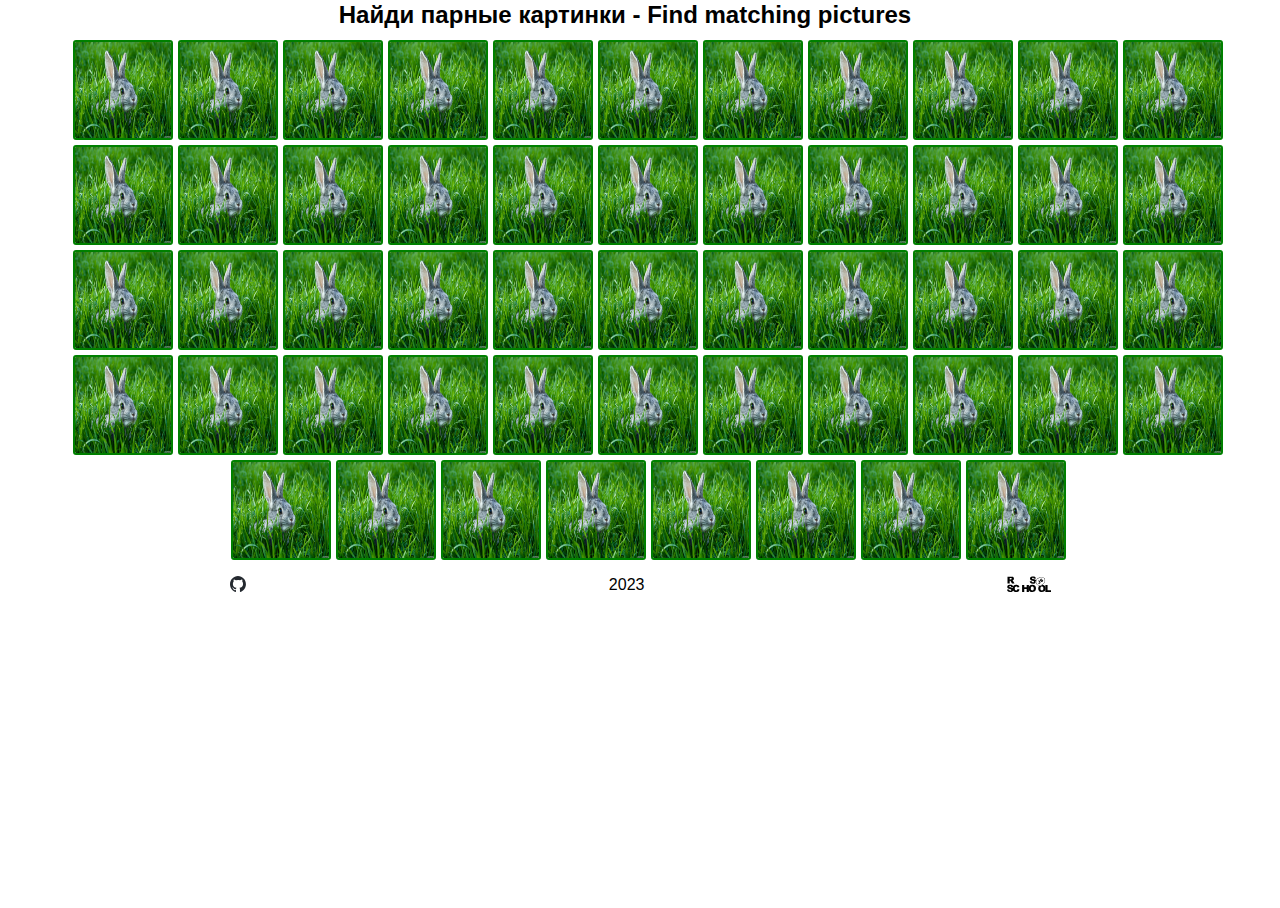
==== memo-game/index.html @ 811c621d "add:basic layout" ====
<!DOCTYPE html>
<html lang="en">
<head>
  <meta charset="UTF-8">
  <meta name="viewport" content="width=device-width, initial-scale=1.0">
  <title>Memo Game</title>
  <link href="style.css" rel="stylesheet">
  <link rel="icon" href="assets/icons/icon.rabbit.png">
</head>
<body class="body">
  <header class="header container">
    <div class="wrapper">
      <div class="title"> 
        <div> <h2>Найди парные картинки  - Find matching pictures</h2></div>
        <div>
          <img class="clock" src="assets/icons/clock.png" alt="clock">
        </div>
       
      </div>
    </div>
  </header>
  <main class="main container">
    <div class="wrapper">
      <div class="cards" id="cards">
        <div class="card" data-abc="a">
          <img class="card__front" src="assets/images/image_part_001.jpg" alt="a">
          <img class="card__back" src="assets/images/rabbitInGrass.jpg" alt="rabbit">
        </div>

        <div class="card" data-abc="b">
          <img class="card__front" src="assets/images/image_part_002.jpg" alt="b">
          <img class="card__back" src="assets/images/rabbitInGrass.jpg" alt="rabbit">
        </div>
       
        <div class="card " data-abc="c">
          <img class="card__front" src="assets/images/image_part_003.jpg" alt="c">
          <img class="card__back" src="assets/images/rabbitInGrass.jpg" alt="rabbit">
        </div>
        
        <div class="card " data-abc="d">
          <img class="card__front" src="assets/images/image_part_004.jpg" alt="d">
          <img class="card__back" src="assets/images/rabbitInGrass.jpg" alt="rabbit">
        </div>
        
        <div class="card " data-abc="e">
          <img class="card__front" src="assets/images/image_part_005.jpg" alt="e">
          <img class="card__back" src="assets/images/rabbitInGrass.jpg" alt="rabbit">
        </div>
 
        <div class="card " data-abc="f">
          <img class="card__front" src="assets/images/image_part_006.jpg" alt="f">
          <img class="card__back" src="assets/images/rabbitInGrass.jpg" alt="rabbit">
        </div>
  
        <div class="card " data-abc="g">
          <img class="card__front" src="assets/images/image_part_007.jpg" alt="g">
          <img class="card__back" src="assets/images/rabbitInGrass.jpg" alt="rabbit">
        </div>
    
        <div class="card " data-abc="h">
          <img class="card__front" src="assets/images/image_part_008.jpg" alt="h">
          <img class="card__back" src="assets/images/rabbitInGrass.jpg" alt="rabbit">
        </div>

        <div class="card " data-abc="i">
          <img class="card__front" src="assets/images/image_part_009.jpg" alt="i">
          <img class="card__back" src="assets/images/rabbitInGrass.jpg" alt="rabbit">
        </div>

        <div class="card " data-abc="j">
          <img class="card__front" src="assets/images/image_part_010.jpg" alt="j">
          <img class="card__back" src="assets/images/rabbitInGrass.jpg" alt="rabbit">
        </div>

        <div class="card " data-abc="k">
          <img class="card__front" src="assets/images/image_part_011.jpg" alt="k">
          <img class="card__back" src="assets/images/rabbitInGrass.jpg" alt="rabbit">
        </div>

        <div class="card " data-abc="l">
          <img class="card__front" src="assets/images/image_part_012.jpg" alt="l">
          <img class="card__back" src="assets/images/rabbitInGrass.jpg" alt="rabbit">
        </div>
 
        <div class="card " data-abc="m">
          <img class="card__front" src="assets/images/image_part_013.jpg" alt="m">
          <img class="card__back" src="assets/images/rabbitInGrass.jpg" alt="rabbit">
        </div>
 
        <div class="card " data-abc="n">
          <img class="card__front" src="assets/images/image_part_014.jpg" alt="n">
          <img class="card__back" src="assets/images/rabbitInGrass.jpg" alt="rabbit">
        </div>
 
        <div class="card " data-abc="o">
          <img class="card__front" src="assets/images/image_part_015.jpg" alt="o">
          <img class="card__back" src="assets/images/rabbitInGrass.jpg" alt="rabbit">
        </div>
 
        <div class="card " data-abc="p">
          <img class="card__front" src="assets/images/image_part_016.jpg" alt="p">
          <img class="card__back" src="assets/images/rabbitInGrass.jpg" alt="rabbit">
        </div>
 
        <div class="card " data-abc="q">
          <img class="card__front" src="assets/images/image_part_017.jpg" alt="q">
          <img class="card__back" src="assets/images/rabbitInGrass.jpg" alt="rabbit">
        </div>
 
        <div class="card " data-abc="r">
          <img class="card__front" src="assets/images/image_part_018.jpg" alt="r">
          <img class="card__back" src="assets/images/rabbitInGrass.jpg" alt="rabbit">
        </div>
 
        <div class="card " data-abc="s">
          <img class="card__front" src="assets/images/image_part_019.jpg" alt="s">
          <img class="card__back" src="assets/images/rabbitInGrass.jpg" alt="rabbit">
        </div>
 
        <div class="card " data-abc="t">
          <img class="card__front" src="assets/images/image_part_020.jpg" alt="t">
          <img class="card__back" src="assets/images/rabbitInGrass.jpg" alt="rabbit">
        </div>
 
        <div class="card " data-abc="u">
          <img class="card__front" src="assets/images/image_part_021.jpg" alt="u">
          <img class="card__back" src="assets/images/rabbitInGrass.jpg" alt="rabbit">
        </div>
 
        <div class="card " data-abc="v">
          <img class="card__front" src="assets/images/image_part_022.jpg" alt="v">
          <img class="card__back" src="assets/images/rabbitInGrass.jpg" alt="rabbit">
        </div>
 
        <div class="card " data-abc="w">
          <img class="card__front" src="assets/images/image_part_023.jpg" alt="w">
          <img class="card__back" src="assets/images/rabbitInGrass.jpg" alt="rabbit">
        </div>
 
        <div class="card " data-abc="x">
          <img class="card__front" src="assets/images/image_part_024.jpg" alt="x">
          <img class="card__back" src="assets/images/rabbitInGrass.jpg" alt="rabbit">
        </div>
 
        <div class="card " data-abc="y">
          <img class="card__front" src="assets/images/image_part_025.jpg" alt="y">
          <img class="card__back" src="assets/images/rabbitInGrass.jpg" alt="rabbit">
        </div>
 
        <div class="card " data-abc="z">
          <img class="card__front" src="assets/images/image_part_026.jpg" alt="z">
          <img class="card__back" src="assets/images/rabbitInGrass.jpg" alt="rabbit">
        </div>
 
        
        <div class="card" data-abc="a">
          <img class="card__front" src="assets/images/image_part_001.jpg" alt="a">
          <img class="card__back" src="assets/images/rabbitInGrass.jpg" alt="rabbit">
        </div>

        <div class="card" data-abc="b">
          <img class="card__front" src="assets/images/image_part_002.jpg" alt="b">
          <img class="card__back" src="assets/images/rabbitInGrass.jpg" alt="rabbit">
        </div>
       
        <div class="card " data-abc="c">
          <img class="card__front" src="assets/images/image_part_003.jpg" alt="c">
          <img class="card__back" src="assets/images/rabbitInGrass.jpg" alt="rabbit">
        </div>
        
        <div class="card " data-abc="d">
          <img class="card__front" src="assets/images/image_part_004.jpg" alt="d">
          <img class="card__back" src="assets/images/rabbitInGrass.jpg" alt="rabbit">
        </div>
        
        <div class="card " data-abc="e">
          <img class="card__front" src="assets/images/image_part_005.jpg" alt="e">
          <img class="card__back" src="assets/images/rabbitInGrass.jpg" alt="rabbit">
        </div>
 
        <div class="card " data-abc="f">
          <img class="card__front" src="assets/images/image_part_006.jpg" alt="f">
          <img class="card__back" src="assets/images/rabbitInGrass.jpg" alt="rabbit">
        </div>
  
        <div class="card " data-abc="g">
          <img class="card__front" src="assets/images/image_part_007.jpg" alt="g">
          <img class="card__back" src="assets/images/rabbitInGrass.jpg" alt="rabbit">
        </div>
    
        <div class="card " data-abc="h">
          <img class="card__front" src="assets/images/image_part_008.jpg" alt="h">
          <img class="card__back" src="assets/images/rabbitInGrass.jpg" alt="rabbit">
        </div>

        <div class="card " data-abc="i">
          <img class="card__front" src="assets/images/image_part_009.jpg" alt="i">
          <img class="card__back" src="assets/images/rabbitInGrass.jpg" alt="rabbit">
        </div>

        <div class="card " data-abc="j">
          <img class="card__front" src="assets/images/image_part_010.jpg" alt="j">
          <img class="card__back" src="assets/images/rabbitInGrass.jpg" alt="rabbit">
        </div>

        <div class="card " data-abc="k">
          <img class="card__front" src="assets/images/image_part_011.jpg" alt="k">
          <img class="card__back" src="assets/images/rabbitInGrass.jpg" alt="rabbit">
        </div>

        <div class="card " data-abc="l">
          <img class="card__front" src="assets/images/image_part_012.jpg" alt="l">
          <img class="card__back" src="assets/images/rabbitInGrass.jpg" alt="rabbit">
        </div>
 
        <div class="card " data-abc="m">
          <img class="card__front" src="assets/images/image_part_013.jpg" alt="m">
          <img class="card__back" src="assets/images/rabbitInGrass.jpg" alt="rabbit">
        </div>
 
        <div class="card " data-abc="n">
          <img class="card__front" src="assets/images/image_part_014.jpg" alt="n">
          <img class="card__back" src="assets/images/rabbitInGrass.jpg" alt="rabbit">
        </div>
 
        <div class="card " data-abc="o">
          <img class="card__front" src="assets/images/image_part_015.jpg" alt="o">
          <img class="card__back" src="assets/images/rabbitInGrass.jpg" alt="rabbit">
        </div>
 
        <div class="card " data-abc="p">
          <img class="card__front" src="assets/images/image_part_016.jpg" alt="p">
          <img class="card__back" src="assets/images/rabbitInGrass.jpg" alt="rabbit">
        </div>
 
        <div class="card " data-abc="q">
          <img class="card__front" src="assets/images/image_part_017.jpg" alt="q">
          <img class="card__back" src="assets/images/rabbitInGrass.jpg" alt="rabbit">
        </div>
 
        <div class="card " data-abc="r">
          <img class="card__front" src="assets/images/image_part_018.jpg" alt="r">
          <img class="card__back" src="assets/images/rabbitInGrass.jpg" alt="rabbit">
        </div>
 
        <div class="card " data-abc="s">
          <img class="card__front" src="assets/images/image_part_019.jpg" alt="s">
          <img class="card__back" src="assets/images/rabbitInGrass.jpg" alt="rabbit">
        </div>
 
        <div class="card " data-abc="t">
          <img class="card__front" src="assets/images/image_part_020.jpg" alt="t">
          <img class="card__back" src="assets/images/rabbitInGrass.jpg" alt="rabbit">
        </div>
 
        <div class="card " data-abc="u">
          <img class="card__front" src="assets/images/image_part_021.jpg" alt="u">
          <img class="card__back" src="assets/images/rabbitInGrass.jpg" alt="rabbit">
        </div>
 
        <div class="card " data-abc="v">
          <img class="card__front" src="assets/images/image_part_022.jpg" alt="v">
          <img class="card__back" src="assets/images/rabbitInGrass.jpg" alt="rabbit">
        </div>
 
        <div class="card " data-abc="w">
          <img class="card__front" src="assets/images/image_part_023.jpg" alt="w">
          <img class="card__back" src="assets/images/rabbitInGrass.jpg" alt="rabbit">
        </div>
 
        <div class="card " data-abc="x">
          <img class="card__front" src="assets/images/image_part_024.jpg" alt="x">
          <img class="card__back" src="assets/images/rabbitInGrass.jpg" alt="rabbit">
        </div>
 
        <div class="card " data-abc="y">
          <img class="card__front" src="assets/images/image_part_025.jpg" alt="y">
          <img class="card__back" src="assets/images/rabbitInGrass.jpg" alt="rabbit">
        </div>
 
        <div class="card " data-abc="z">
          <img class="card__front" src="assets/images/image_part_026.jpg" alt="z">
          <img class="card__back" src="assets/images/rabbitInGrass.jpg" alt="rabbit">
        </div>

      </div>
    </div>
  </main>
  <footer class="footer container">
    <div class="wrapper">
      <div>
        <a href="https://github.com/GKonopelko" class="link"
          ><img src="assets/icons/github-mark.svg" alt="GKonopelko"></a
        >
      </div>
      <div><span>2023</span></div>
      <div><a href=" https://rs.school/js" class="link"> <img src="assets/icons/rs_school_js.svg" alt="rs-school" /></a></div>
    </div>
  </footer>
  

  <script src="example/ex.js"></script>
</body>
</html>
---- memo-game/style.css ----
* {
  padding: 0;
  margin: 0;
  border: 0;
}
*,
*:before,
*:after {
  box-sizing: border-box;
}
:focus,
:active {
  outline: none;
}
a:focus,
a:active {
  outline: none;
}
nav,
footer,
header,
aside {
  display: block;
}
html,
body {
  height: 100%;
  width: 100%;
  font-size: 100%;
  -ms-text-size-adjust: 100%;
  -moz-text-size-adjust: 100%;
  -webkit-text-size-adjust: 100%;
}
input,
button,
textarea {
  font-family: inherit;
}
input::-ms-clear {
  display: none;
}
button::-moz-focus-inner {
  padding: 0;
  border: 0;
}
/* a,
a:visited {
  text-decoration: none;
}
a:hover {
  text-decoration: none;
} */
ul li {
  list-style: none;
}
img {
  vertical-align: top;
}

/*--------------------*/


.body {
  font-family: Arial, Helvetica, sans-serif;
  /* background-color: lightgreen; */
}

.container {
  max-width: 1200px;
  justify-content: center;
  align-items: center;
  margin: 0.5rem auto;
}

.wrapper {
  width: 100%;
  height: 100%;
  padding: 0.5rem;
}

.header .wrapper {
  height: 1rem;
  display: flex;
  justify-content: center;
  align-items: center;  
}

.main.wrapper {
  display: flex;
  justify-content: center;
  align-items: center;  
  background: green;
}

.clock {
display: flex;
height: 30px;
opacity: 0;
}

.visible {
opacity: 1;
}

.color {
  background-color: lightpink;
}


.title {
  display: flex;
}

.cards {
  width:1200px; 
  margin: 0 auto;
  display: flex;
  justify-content: center;
  align-items: center;
  gap: 5px;
  flex-wrap: wrap;
}

.card {
  position: relative;
  border-radius: 3px;
  position: relative;
  transition: all 0.4s ease;
  width: 100px;
  height: 100px;
  transform-style: preserve-3d;
  cursor: pointer;
}

.card:hover{
  transition: all 0.2s ease;
  border: 1px solid white;
}

.card:active {
  opacity: 0.7;
  transition: all 0.4s ease;
  border: 3px solid white;
}

.rotate {
  transform: rotateY(180deg);
  transition: all 0.4s ease;
}

.card__front, .card__back {
  position: absolute;
  width: 100%;
  height: 100%;
  border-radius: 3px;
  border: 2px solid green;
  backface-visibility: hidden;
}

.card__front {
  transform: rotateY(180deg);
  opacity: 1;
}

.card__back {
  opacity: 1;
  background-color: white;
}

.footer {
  width: 100%;
  height: 2rem;
  bottom: 0;
  justify-content: space-around;
  align-items: center;
  flex-wrap: nowrap;
  background-color: white;
}

.footer .wrapper {
  display: flex;
  justify-content: space-around;
  align-items: center;
}

.footer div {
  height: 1rem;
}

.link img {
  height: 1rem;
}
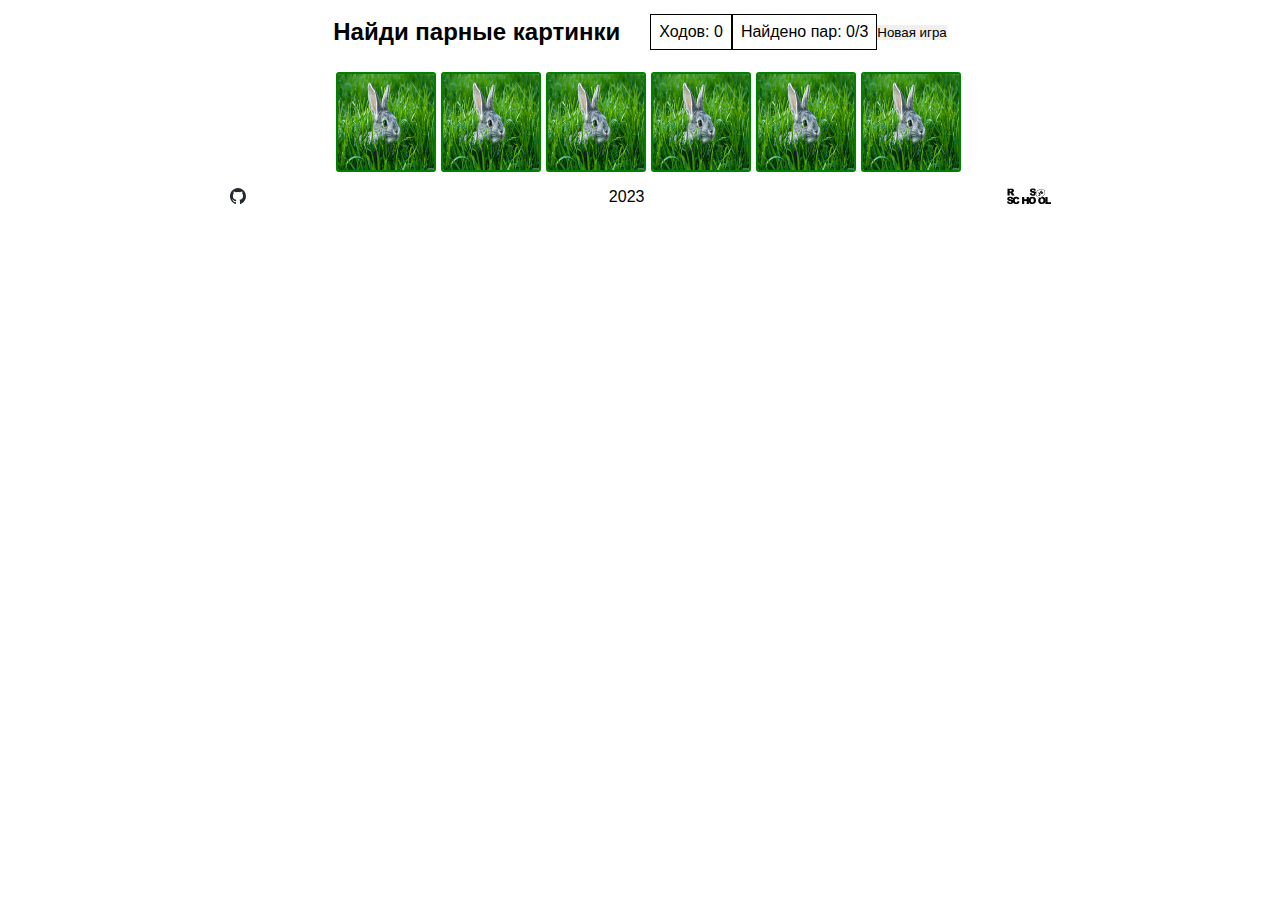
==== commit d5eeafcd: "add: basic js" ====
--- a/memo-game/index.html
+++ b/memo-game/index.html
@@ -1,5 +1,5 @@
 <!DOCTYPE html>
-<html lang="en">
+<html lang="ru">
 <head>
   <meta charset="UTF-8">
   <meta name="viewport" content="width=device-width, initial-scale=1.0">
@@ -11,12 +11,22 @@
   <header class="header container">
     <div class="wrapper">
       <div class="title"> 
-        <div> <h2>Найди парные картинки  - Find matching pictures</h2></div>
-        <div>
-          <img class="clock" src="assets/icons/clock.png" alt="clock">
-        </div>
-       
-      </div>
+        <div> <h2>Найди парные картинки</h2></div>
+      </div>
+      <div>
+        <img class="clock" src="assets/icons/clock.png" alt="clock">
+      </div>
+      <div class="moves">
+        Ходов: 0
+      </div>
+      <div class="pairs">
+        Найдено пар: 0/0
+      </div>
+      <div class="gameOver">1</div>
+      <button class="newGame">
+        Новая игра
+      </button>
+
     </div>
   </header>
   <main class="main container">
@@ -37,7 +47,7 @@
           <img class="card__back" src="assets/images/rabbitInGrass.jpg" alt="rabbit">
         </div>
         
-        <div class="card " data-abc="d">
+        <!-- <div class="card " data-abc="d">
           <img class="card__front" src="assets/images/image_part_004.jpg" alt="d">
           <img class="card__back" src="assets/images/rabbitInGrass.jpg" alt="rabbit">
         </div>
@@ -150,7 +160,7 @@
         <div class="card " data-abc="z">
           <img class="card__front" src="assets/images/image_part_026.jpg" alt="z">
           <img class="card__back" src="assets/images/rabbitInGrass.jpg" alt="rabbit">
-        </div>
+        </div> -->
  
         
         <div class="card" data-abc="a">
@@ -168,7 +178,7 @@
           <img class="card__back" src="assets/images/rabbitInGrass.jpg" alt="rabbit">
         </div>
         
-        <div class="card " data-abc="d">
+        <!-- <div class="card " data-abc="d">
           <img class="card__front" src="assets/images/image_part_004.jpg" alt="d">
           <img class="card__back" src="assets/images/rabbitInGrass.jpg" alt="rabbit">
         </div>
@@ -281,7 +291,7 @@
         <div class="card " data-abc="z">
           <img class="card__front" src="assets/images/image_part_026.jpg" alt="z">
           <img class="card__back" src="assets/images/rabbitInGrass.jpg" alt="rabbit">
-        </div>
+        </div> -->
 
       </div>
     </div>
@@ -299,6 +309,6 @@
   </footer>
   
 
-  <script src="example/ex.js"></script>
+  <script src="script.js"></script>
 </body>
 </html>--- a/memo-game/style.css
+++ b/memo-game/style.css
@@ -79,10 +79,31 @@
 }
 
 .header .wrapper {
-  height: 1rem;
+  height: 3rem;
   display: flex;
   justify-content: center;
   align-items: center;  
+}
+
+.moves, .pairs, .shuffle {
+  display: flex;
+  text-align: start; 
+  border: 1px solid black;
+  padding: 0.5rem;
+}
+
+.gameOver {
+  height: 10rem;
+  width: 25rem;
+  position: fixed;
+  display: block;
+  top: 25vh;
+  background-color: white;
+  border: 3px solid lightpink;
+  z-index: 10;
+  padding: 2rem;
+  opacity: 0;
+
 }
 
 .main.wrapper {
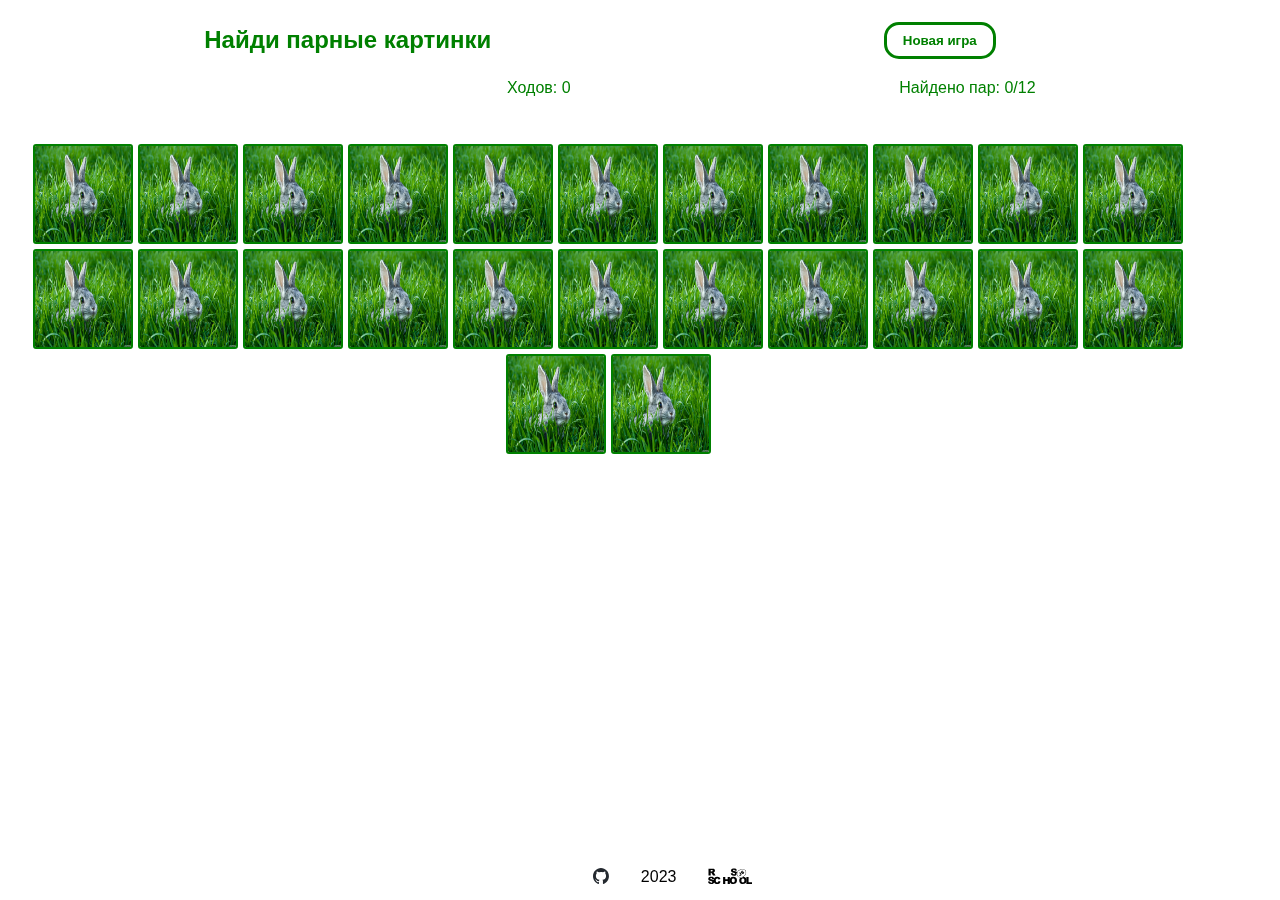
==== commit dc7f801b: "add.basicfeachers" ====
--- a/memo-game/index.html
+++ b/memo-game/index.html
@@ -11,133 +11,150 @@
   <header class="header container">
     <div class="wrapper">
       <div class="title"> 
+       
+        <!-- <div class="switch">
+          <button class="btn beg on">
+            Новичок
+          </button>
+          <button class="btn prof">
+            Профи
+          </button>
+        </div> -->
         <div> <h2>Найди парные картинки</h2></div>
+        <button class="newGame">
+          Новая игра
+        </button>
       </div>
-      <div>
-        <img class="clock" src="assets/icons/clock.png" alt="clock">
+      <div class="info">
+        <div>
+          <img class="clock" src="assets/icons/clock.png" alt="clock">
+        </div>
+        <div class="moves">
+          Ходов: 0
+        </div>
+        <div class="pairs">
+          Найдено пар: 0/0
+        </div>
+        <div class="gameOver">
+          <div class="overText"></div>
+          <div> Предыдущие результаты:</div>
+          <div class="overResults"></div>
+        </div>
       </div>
-      <div class="moves">
-        Ходов: 0
-      </div>
-      <div class="pairs">
-        Найдено пар: 0/0
-      </div>
-      <div class="gameOver">1</div>
-      <button class="newGame">
-        Новая игра
-      </button>
+      
 
     </div>
   </header>
   <main class="main container">
     <div class="wrapper">
       <div class="cards" id="cards">
-        <div class="card" data-abc="a">
+        <div class="card beginner" data-abc="a">
           <img class="card__front" src="assets/images/image_part_001.jpg" alt="a">
           <img class="card__back" src="assets/images/rabbitInGrass.jpg" alt="rabbit">
         </div>
 
-        <div class="card" data-abc="b">
+        <div class="card beginner" data-abc="b">
           <img class="card__front" src="assets/images/image_part_002.jpg" alt="b">
           <img class="card__back" src="assets/images/rabbitInGrass.jpg" alt="rabbit">
         </div>
        
-        <div class="card " data-abc="c">
+        <div class="card beginner" data-abc="c">
           <img class="card__front" src="assets/images/image_part_003.jpg" alt="c">
           <img class="card__back" src="assets/images/rabbitInGrass.jpg" alt="rabbit">
         </div>
         
-        <!-- <div class="card " data-abc="d">
+        
+          <div class="card beginner" data-abc="d">
           <img class="card__front" src="assets/images/image_part_004.jpg" alt="d">
           <img class="card__back" src="assets/images/rabbitInGrass.jpg" alt="rabbit">
         </div>
         
-        <div class="card " data-abc="e">
+        <div class="card beginner" data-abc="e">
           <img class="card__front" src="assets/images/image_part_005.jpg" alt="e">
           <img class="card__back" src="assets/images/rabbitInGrass.jpg" alt="rabbit">
         </div>
  
-        <div class="card " data-abc="f">
+        <div class="card beginner" data-abc="f">
           <img class="card__front" src="assets/images/image_part_006.jpg" alt="f">
           <img class="card__back" src="assets/images/rabbitInGrass.jpg" alt="rabbit">
         </div>
   
-        <div class="card " data-abc="g">
+        <div class="card beginner" data-abc="g">
           <img class="card__front" src="assets/images/image_part_007.jpg" alt="g">
           <img class="card__back" src="assets/images/rabbitInGrass.jpg" alt="rabbit">
         </div>
     
-        <div class="card " data-abc="h">
+        <div class="card beginner" data-abc="h">
           <img class="card__front" src="assets/images/image_part_008.jpg" alt="h">
           <img class="card__back" src="assets/images/rabbitInGrass.jpg" alt="rabbit">
         </div>
 
-        <div class="card " data-abc="i">
+        <div class="card pro" data-abc="i">
           <img class="card__front" src="assets/images/image_part_009.jpg" alt="i">
           <img class="card__back" src="assets/images/rabbitInGrass.jpg" alt="rabbit">
         </div>
 
-        <div class="card " data-abc="j">
+        <div class="card pro" data-abc="j">
           <img class="card__front" src="assets/images/image_part_010.jpg" alt="j">
           <img class="card__back" src="assets/images/rabbitInGrass.jpg" alt="rabbit">
         </div>
 
-        <div class="card " data-abc="k">
+        <div class="card pro" data-abc="k">
           <img class="card__front" src="assets/images/image_part_011.jpg" alt="k">
           <img class="card__back" src="assets/images/rabbitInGrass.jpg" alt="rabbit">
         </div>
 
-        <div class="card " data-abc="l">
+        <div class="card pro" data-abc="l">
           <img class="card__front" src="assets/images/image_part_012.jpg" alt="l">
           <img class="card__back" src="assets/images/rabbitInGrass.jpg" alt="rabbit">
         </div>
  
-        <div class="card " data-abc="m">
+        <!-- <div class="card pro" data-abc="m">
           <img class="card__front" src="assets/images/image_part_013.jpg" alt="m">
           <img class="card__back" src="assets/images/rabbitInGrass.jpg" alt="rabbit">
         </div>
  
-        <div class="card " data-abc="n">
+        <div class="card pro" data-abc="n">
           <img class="card__front" src="assets/images/image_part_014.jpg" alt="n">
           <img class="card__back" src="assets/images/rabbitInGrass.jpg" alt="rabbit">
         </div>
  
-        <div class="card " data-abc="o">
+        <div class="card pro" data-abc="o">
           <img class="card__front" src="assets/images/image_part_015.jpg" alt="o">
           <img class="card__back" src="assets/images/rabbitInGrass.jpg" alt="rabbit">
         </div>
  
-        <div class="card " data-abc="p">
+        <div class="card pro" data-abc="p">
           <img class="card__front" src="assets/images/image_part_016.jpg" alt="p">
           <img class="card__back" src="assets/images/rabbitInGrass.jpg" alt="rabbit">
         </div>
  
-        <div class="card " data-abc="q">
+        <div class="card pro" data-abc="q">
           <img class="card__front" src="assets/images/image_part_017.jpg" alt="q">
           <img class="card__back" src="assets/images/rabbitInGrass.jpg" alt="rabbit">
         </div>
  
-        <div class="card " data-abc="r">
+        <div class="card pro" data-abc="r">
           <img class="card__front" src="assets/images/image_part_018.jpg" alt="r">
           <img class="card__back" src="assets/images/rabbitInGrass.jpg" alt="rabbit">
         </div>
  
-        <div class="card " data-abc="s">
+        <div class="card pro" data-abc="s">
           <img class="card__front" src="assets/images/image_part_019.jpg" alt="s">
           <img class="card__back" src="assets/images/rabbitInGrass.jpg" alt="rabbit">
         </div>
  
-        <div class="card " data-abc="t">
+        <div class="card pro" data-abc="t">
           <img class="card__front" src="assets/images/image_part_020.jpg" alt="t">
           <img class="card__back" src="assets/images/rabbitInGrass.jpg" alt="rabbit">
         </div>
  
-        <div class="card " data-abc="u">
+        <div class="card pro" data-abc="u">
           <img class="card__front" src="assets/images/image_part_021.jpg" alt="u">
           <img class="card__back" src="assets/images/rabbitInGrass.jpg" alt="rabbit">
         </div>
  
-        <div class="card " data-abc="v">
+        <div class="card pro" data-abc="v">
           <img class="card__front" src="assets/images/image_part_022.jpg" alt="v">
           <img class="card__back" src="assets/images/rabbitInGrass.jpg" alt="rabbit">
         </div>
@@ -147,128 +164,129 @@
           <img class="card__back" src="assets/images/rabbitInGrass.jpg" alt="rabbit">
         </div>
  
-        <div class="card " data-abc="x">
+        <div class="card pro" data-abc="x">
           <img class="card__front" src="assets/images/image_part_024.jpg" alt="x">
           <img class="card__back" src="assets/images/rabbitInGrass.jpg" alt="rabbit">
         </div>
  
-        <div class="card " data-abc="y">
+        <div class="card pro" data-abc="y">
           <img class="card__front" src="assets/images/image_part_025.jpg" alt="y">
           <img class="card__back" src="assets/images/rabbitInGrass.jpg" alt="rabbit">
         </div>
  
-        <div class="card " data-abc="z">
+        <div class="card pro" data-abc="z">
           <img class="card__front" src="assets/images/image_part_026.jpg" alt="z">
           <img class="card__back" src="assets/images/rabbitInGrass.jpg" alt="rabbit">
         </div> -->
  
         
-        <div class="card" data-abc="a">
+        <div class="card beginner" data-abc="a">
           <img class="card__front" src="assets/images/image_part_001.jpg" alt="a">
           <img class="card__back" src="assets/images/rabbitInGrass.jpg" alt="rabbit">
         </div>
 
-        <div class="card" data-abc="b">
+        <div class="card beginner" data-abc="b">
           <img class="card__front" src="assets/images/image_part_002.jpg" alt="b">
           <img class="card__back" src="assets/images/rabbitInGrass.jpg" alt="rabbit">
         </div>
        
-        <div class="card " data-abc="c">
+        <div class="card beginner" data-abc="c">
           <img class="card__front" src="assets/images/image_part_003.jpg" alt="c">
           <img class="card__back" src="assets/images/rabbitInGrass.jpg" alt="rabbit">
         </div>
         
-        <!-- <div class="card " data-abc="d">
+        
+          <div class="card beginner" data-abc="d">
           <img class="card__front" src="assets/images/image_part_004.jpg" alt="d">
           <img class="card__back" src="assets/images/rabbitInGrass.jpg" alt="rabbit">
         </div>
         
-        <div class="card " data-abc="e">
+        <div class="card beginner" data-abc="e">
           <img class="card__front" src="assets/images/image_part_005.jpg" alt="e">
           <img class="card__back" src="assets/images/rabbitInGrass.jpg" alt="rabbit">
         </div>
  
-        <div class="card " data-abc="f">
+        <div class="card beginner" data-abc="f">
           <img class="card__front" src="assets/images/image_part_006.jpg" alt="f">
           <img class="card__back" src="assets/images/rabbitInGrass.jpg" alt="rabbit">
         </div>
   
-        <div class="card " data-abc="g">
+        <div class="card beginner" data-abc="g">
           <img class="card__front" src="assets/images/image_part_007.jpg" alt="g">
           <img class="card__back" src="assets/images/rabbitInGrass.jpg" alt="rabbit">
         </div>
     
-        <div class="card " data-abc="h">
+        <div class="card beginner" data-abc="h">
           <img class="card__front" src="assets/images/image_part_008.jpg" alt="h">
           <img class="card__back" src="assets/images/rabbitInGrass.jpg" alt="rabbit">
         </div>
 
-        <div class="card " data-abc="i">
+        <div class="card pro" data-abc="i">
           <img class="card__front" src="assets/images/image_part_009.jpg" alt="i">
           <img class="card__back" src="assets/images/rabbitInGrass.jpg" alt="rabbit">
         </div>
 
-        <div class="card " data-abc="j">
+        <div class="card pro" data-abc="j">
           <img class="card__front" src="assets/images/image_part_010.jpg" alt="j">
           <img class="card__back" src="assets/images/rabbitInGrass.jpg" alt="rabbit">
         </div>
 
-        <div class="card " data-abc="k">
+        <div class="card pro" data-abc="k">
           <img class="card__front" src="assets/images/image_part_011.jpg" alt="k">
           <img class="card__back" src="assets/images/rabbitInGrass.jpg" alt="rabbit">
         </div>
 
-        <div class="card " data-abc="l">
+        <div class="card pro" data-abc="l">
           <img class="card__front" src="assets/images/image_part_012.jpg" alt="l">
           <img class="card__back" src="assets/images/rabbitInGrass.jpg" alt="rabbit">
         </div>
  
-        <div class="card " data-abc="m">
+        <!-- <div class="card pro" data-abc="m">
           <img class="card__front" src="assets/images/image_part_013.jpg" alt="m">
           <img class="card__back" src="assets/images/rabbitInGrass.jpg" alt="rabbit">
         </div>
  
-        <div class="card " data-abc="n">
+        <div class="card pro" data-abc="n">
           <img class="card__front" src="assets/images/image_part_014.jpg" alt="n">
           <img class="card__back" src="assets/images/rabbitInGrass.jpg" alt="rabbit">
         </div>
  
-        <div class="card " data-abc="o">
+        <div class="card pro" data-abc="o">
           <img class="card__front" src="assets/images/image_part_015.jpg" alt="o">
           <img class="card__back" src="assets/images/rabbitInGrass.jpg" alt="rabbit">
         </div>
  
-        <div class="card " data-abc="p">
+        <div class="card pro" data-abc="p">
           <img class="card__front" src="assets/images/image_part_016.jpg" alt="p">
           <img class="card__back" src="assets/images/rabbitInGrass.jpg" alt="rabbit">
         </div>
  
-        <div class="card " data-abc="q">
+        <div class="card pro" data-abc="q">
           <img class="card__front" src="assets/images/image_part_017.jpg" alt="q">
           <img class="card__back" src="assets/images/rabbitInGrass.jpg" alt="rabbit">
         </div>
  
-        <div class="card " data-abc="r">
+        <div class="card pro" data-abc="r">
           <img class="card__front" src="assets/images/image_part_018.jpg" alt="r">
           <img class="card__back" src="assets/images/rabbitInGrass.jpg" alt="rabbit">
         </div>
  
-        <div class="card " data-abc="s">
+        <div class="card pro" data-abc="s">
           <img class="card__front" src="assets/images/image_part_019.jpg" alt="s">
           <img class="card__back" src="assets/images/rabbitInGrass.jpg" alt="rabbit">
         </div>
  
-        <div class="card " data-abc="t">
+        <div class="card pro" data-abc="t">
           <img class="card__front" src="assets/images/image_part_020.jpg" alt="t">
           <img class="card__back" src="assets/images/rabbitInGrass.jpg" alt="rabbit">
         </div>
  
-        <div class="card " data-abc="u">
+        <div class="card pro" data-abc="u">
           <img class="card__front" src="assets/images/image_part_021.jpg" alt="u">
           <img class="card__back" src="assets/images/rabbitInGrass.jpg" alt="rabbit">
         </div>
  
-        <div class="card " data-abc="v">
+        <div class="card pro" data-abc="v">
           <img class="card__front" src="assets/images/image_part_022.jpg" alt="v">
           <img class="card__back" src="assets/images/rabbitInGrass.jpg" alt="rabbit">
         </div>
@@ -278,17 +296,17 @@
           <img class="card__back" src="assets/images/rabbitInGrass.jpg" alt="rabbit">
         </div>
  
-        <div class="card " data-abc="x">
+        <div class="card pro" data-abc="x">
           <img class="card__front" src="assets/images/image_part_024.jpg" alt="x">
           <img class="card__back" src="assets/images/rabbitInGrass.jpg" alt="rabbit">
         </div>
  
-        <div class="card " data-abc="y">
+        <div class="card pro" data-abc="y">
           <img class="card__front" src="assets/images/image_part_025.jpg" alt="y">
           <img class="card__back" src="assets/images/rabbitInGrass.jpg" alt="rabbit">
         </div>
  
-        <div class="card " data-abc="z">
+        <div class="card pro" data-abc="z">
           <img class="card__front" src="assets/images/image_part_026.jpg" alt="z">
           <img class="card__back" src="assets/images/rabbitInGrass.jpg" alt="rabbit">
         </div> -->
--- a/memo-game/style.css
+++ b/memo-game/style.css
@@ -62,14 +62,17 @@
 
 .body {
   font-family: Arial, Helvetica, sans-serif;
-  /* background-color: lightgreen; */
+  color: green;
+  display: flex;
+  flex-direction: column;
 }
 
 .container {
+  display: flex;
   max-width: 1200px;
   justify-content: center;
   align-items: center;
-  margin: 0.5rem auto;
+  margin: 0.5rem;
 }
 
 .wrapper {
@@ -79,30 +82,84 @@
 }
 
 .header .wrapper {
+  /* height: 5rem; */
+  display: flex;
+  flex-direction: column;
+  justify-content: center;
+  align-items: center;  
+}
+
+.title, .info {
+  display: flex;
+  justify-content: space-around;
+  align-items:center; 
+  width: 100%; 
   height: 3rem;
-  display: flex;
-  justify-content: center;
-  align-items: center;  
+}
+
+.switch {
+  display: flex;
+  gap: 0.2rem;
+  flex-wrap: wrap;
+  height: 2rem;
+}
+
+.btn {
+  padding: 0.2rem;
+  background-color: white;
+  border-radius: 15px;
+  border: solid 3px green;
+  cursor:pointer;
+  color:green;
+  width: 5rem;
+  font-weight: bold;
+  opacity: 0.5;
+}
+
+.btn:hover {
+  /* border-radius: 10px; */
+  border: solid 3px lightpink;
+  font-weight: bolder;
+  opacity: 1;
+}
+
+.on {
+  opacity: 1;
+  text-decoration: underline;
+  cursor: initial;
+  pointer-events: none
+}
+
+
+
+.main {
+  display: flex;
+  flex: 1 1 auto;
 }
 
 .moves, .pairs, .shuffle {
   display: flex;
   text-align: start; 
-  border: 1px solid black;
+  /* border: 3px solid green; */
+ margin: 0 0.5rem;
   padding: 0.5rem;
+  border-radius: 10px;
+  width: auto;
 }
 
 .gameOver {
-  height: 10rem;
+  height: 17rem;
   width: 25rem;
   position: fixed;
   display: block;
   top: 25vh;
   background-color: white;
   border: 3px solid lightpink;
-  z-index: 10;
-  padding: 2rem;
+  border-radius: 5px;
+  z-index: -1;
+  padding: 1rem;
   opacity: 0;
+  transition: all 0.3s ease;
 
 }
 
@@ -121,6 +178,7 @@
 
 .visible {
 opacity: 1;
+z-index: 10;
 }
 
 .color {
@@ -133,7 +191,7 @@
 }
 
 .cards {
-  width:1200px; 
+  /* width:1200px;  */
   margin: 0 auto;
   display: flex;
   justify-content: center;
@@ -151,6 +209,7 @@
   height: 100px;
   transform-style: preserve-3d;
   cursor: pointer;
+  /* display:none; */
 }
 
 .card:hover{
@@ -192,6 +251,7 @@
   width: 100%;
   height: 2rem;
   bottom: 0;
+  align-self: flex-end;
   justify-content: space-around;
   align-items: center;
   flex-wrap: nowrap;
@@ -200,8 +260,10 @@
 
 .footer .wrapper {
   display: flex;
-  justify-content: space-around;
+  justify-content: center;
   align-items: center;
+  gap: 2rem;
+  color: black;
 }
 
 .footer div {
@@ -211,3 +273,43 @@
 .link img {
   height: 1rem;
 }
+
+.newGame {
+  margin:0 1rem;
+  padding: 0.5rem;
+  background-color: white;
+  border-radius: 15px;
+  border: solid 3px green;
+  cursor:pointer;
+  color:green;
+  width: 7rem;
+  font-weight: bold;
+}
+
+.newGame:hover {
+  border-radius: 10px;
+  border: solid 5px lightpink;
+  font-weight: bolder;
+}
+
+.newGame:active {
+opacity: 0.5;
+}
+
+@keyframes glowing {
+  0% { background-color: lightpink; box-shadow: 0 0 5px #2ba805; }
+  50% { background-color: pink; box-shadow: 0 0 20px #49e819; }
+  100% { background-color: lightcoral; box-shadow: 0 0 5px #2ba805; }
+  }
+
+  .glowing {
+  animation: glowing 1300ms infinite;
+  }
+
+/* .pro {
+  display:none;
+} */
+
+.beginner {
+  display: flex;
+}